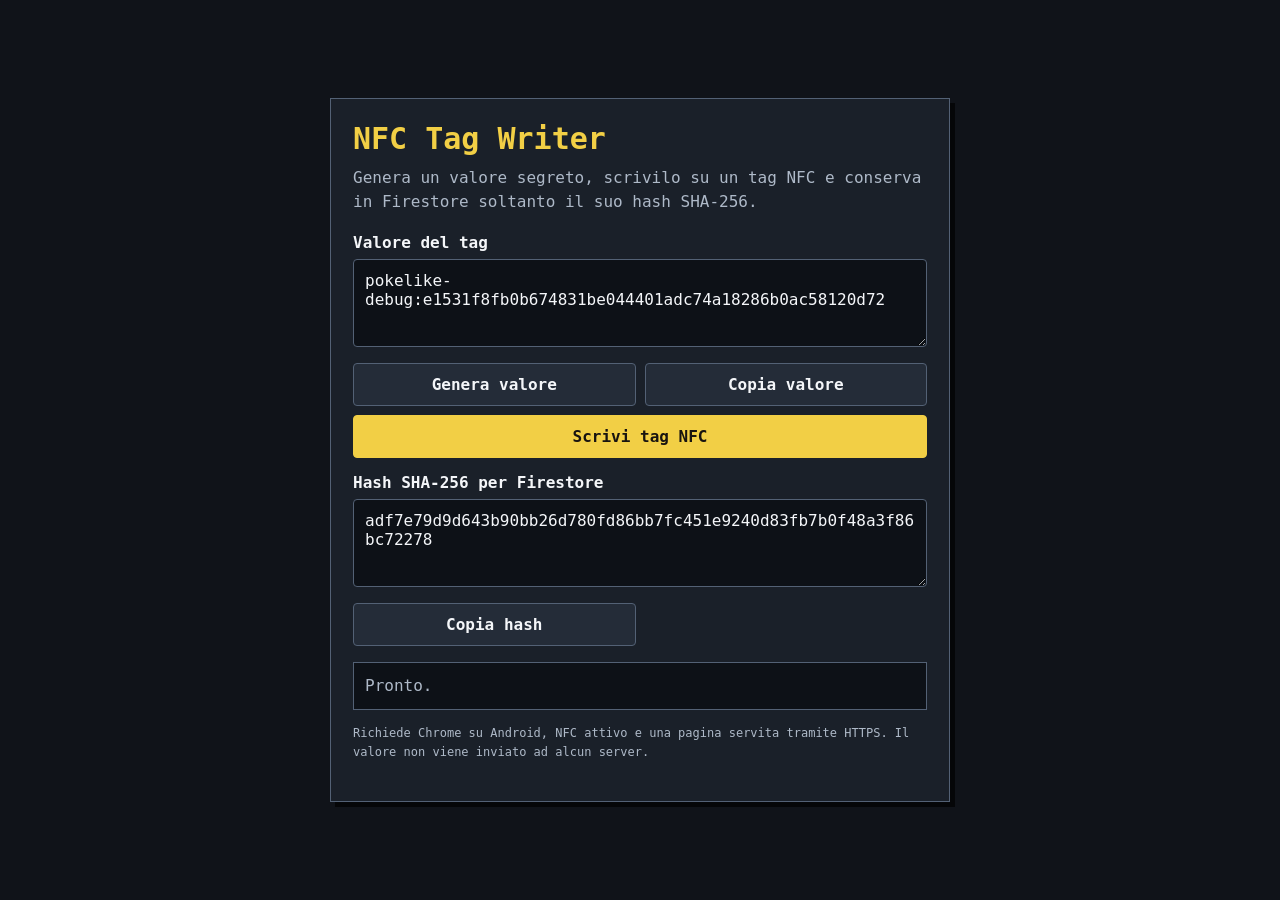
==== nfc-debug-tag.html @ 4909ae55 "add Android NFC debug access and tag writer" ====
<!DOCTYPE html>
<html lang="it">
<head>
  <meta charset="utf-8">
  <meta name="viewport" content="width=device-width, initial-scale=1">
  <meta name="robots" content="noindex,nofollow">
  <title>Pokelike NFC Tag Writer</title>
  <style>
    :root {
      color-scheme: dark;
      --bg: #101319;
      --panel: #1a2029;
      --panel-2: #242c38;
      --border: #536175;
      --text: #f4f6f9;
      --muted: #aeb9c8;
      --accent: #f2cf45;
      --success: #69d58b;
      --danger: #ff7e7e;
    }
    * { box-sizing: border-box; }
    body {
      margin: 0;
      min-height: 100vh;
      display: grid;
      place-items: center;
      padding: 18px;
      background: var(--bg);
      color: var(--text);
      font-family: ui-monospace, SFMono-Regular, Menlo, Consolas, monospace;
    }
    main {
      width: min(100%, 620px);
      padding: 22px;
      border: 1px solid var(--border);
      background: var(--panel);
      box-shadow: 5px 5px 0 #050608;
    }
    h1 {
      margin: 0 0 10px;
      color: var(--accent);
      font-size: clamp(20px, 6vw, 30px);
    }
    p {
      margin: 0 0 18px;
      color: var(--muted);
      line-height: 1.55;
    }
    label {
      display: block;
      margin: 15px 0 7px;
      font-weight: 700;
    }
    textarea, button {
      width: 100%;
      border: 1px solid var(--border);
      border-radius: 4px;
      font: inherit;
    }
    textarea {
      min-height: 88px;
      resize: vertical;
      padding: 11px;
      background: #0d1117;
      color: var(--text);
      overflow-wrap: anywhere;
    }
    .actions {
      display: grid;
      grid-template-columns: 1fr 1fr;
      gap: 9px;
      margin-top: 12px;
    }
    button {
      min-height: 43px;
      padding: 10px 12px;
      cursor: pointer;
      background: var(--panel-2);
      color: var(--text);
      font-weight: 700;
    }
    button.primary {
      grid-column: 1 / -1;
      border-color: var(--accent);
      background: var(--accent);
      color: #181410;
    }
    button:disabled { cursor: not-allowed; opacity: .45; }
    output {
      display: block;
      min-height: 48px;
      margin-top: 16px;
      padding: 11px;
      border: 1px solid var(--border);
      background: #0d1117;
      color: var(--muted);
      line-height: 1.5;
      overflow-wrap: anywhere;
      white-space: pre-wrap;
    }
    output.ok { color: var(--success); border-color: var(--success); }
    output.error { color: var(--danger); border-color: var(--danger); }
    .note { margin-top: 14px; font-size: 12px; }
    @media (max-width: 480px) {
      main { padding: 18px; }
      .actions { grid-template-columns: 1fr; }
      button.primary { grid-column: auto; }
    }
  </style>
</head>
<body>
  <main>
    <h1>NFC Tag Writer</h1>
    <p>
      Genera un valore segreto, scrivilo su un tag NFC e conserva in Firestore
      soltanto il suo hash SHA-256.
    </p>

    <label for="tag-value">Valore del tag</label>
    <textarea id="tag-value" autocomplete="off" spellcheck="false"></textarea>

    <div class="actions">
      <button id="generate" type="button">Genera valore</button>
      <button id="copy-value" type="button">Copia valore</button>
      <button id="write" class="primary" type="button">Scrivi tag NFC</button>
    </div>

    <label for="tag-hash">Hash SHA-256 per Firestore</label>
    <textarea id="tag-hash" readonly></textarea>

    <div class="actions">
      <button id="copy-hash" type="button">Copia hash</button>
    </div>

    <output id="status" aria-live="polite">Pronto.</output>
    <p class="note">
      Richiede Chrome su Android, NFC attivo e una pagina servita tramite HTTPS.
      Il valore non viene inviato ad alcun server.
    </p>
  </main>

  <script>
    const valueInput = document.getElementById('tag-value');
    const hashOutput = document.getElementById('tag-hash');
    const status = document.getElementById('status');
    const writeButton = document.getElementById('write');

    function randomSecret() {
      const bytes = crypto.getRandomValues(new Uint8Array(24));
      const token = [...bytes]
        .map(byte => byte.toString(16).padStart(2, '0'))
        .join('');
      return `pokelike-debug:${token}`;
    }

    async function sha256Hex(value) {
      const data = new TextEncoder().encode(value.trim());
      const digest = await crypto.subtle.digest('SHA-256', data);
      return [...new Uint8Array(digest)]
        .map(byte => byte.toString(16).padStart(2, '0'))
        .join('');
    }

    async function refreshHash() {
      const value = valueInput.value.trim();
      hashOutput.value = value ? await sha256Hex(value) : '';
    }

    async function copyText(value, label) {
      if (!value) return;
      await navigator.clipboard.writeText(value);
      status.className = 'ok';
      status.textContent = `${label} copiato.`;
    }

    document.getElementById('generate').addEventListener('click', async () => {
      valueInput.value = randomSecret();
      await refreshHash();
      status.className = 'ok';
      status.textContent = 'Nuovo valore generato localmente.';
    });

    valueInput.addEventListener('input', refreshHash);
    document.getElementById('copy-value').addEventListener('click', () =>
      copyText(valueInput.value.trim(), 'Valore')
    );
    document.getElementById('copy-hash').addEventListener('click', () =>
      copyText(hashOutput.value, 'Hash')
    );

    writeButton.addEventListener('click', async () => {
      const value = valueInput.value.trim();
      if (!value) {
        status.className = 'error';
        status.textContent = 'Genera o inserisci prima un valore.';
        return;
      }
      if (!('NDEFReader' in window)) {
        status.className = 'error';
        status.textContent = 'Web NFC non disponibile. Usa Chrome su Android tramite HTTPS.';
        return;
      }

      writeButton.disabled = true;
      status.className = '';
      status.textContent = 'Avvicina il tag NFC al telefono...';
      try {
        const writer = new NDEFReader();
        await writer.write({
          records: [{
            recordType: 'text',
            data: value,
            lang: 'en'
          }]
        });
        await refreshHash();
        status.className = 'ok';
        status.textContent = 'Tag scritto correttamente. Aggiungi l’hash a nfcTagHashes in Firestore.';
      } catch (error) {
        status.className = 'error';
        status.textContent = `Scrittura non riuscita: ${error.message || error}`;
      } finally {
        writeButton.disabled = false;
      }
    });

    valueInput.value = randomSecret();
    refreshHash();
  </script>
</body>
</html>
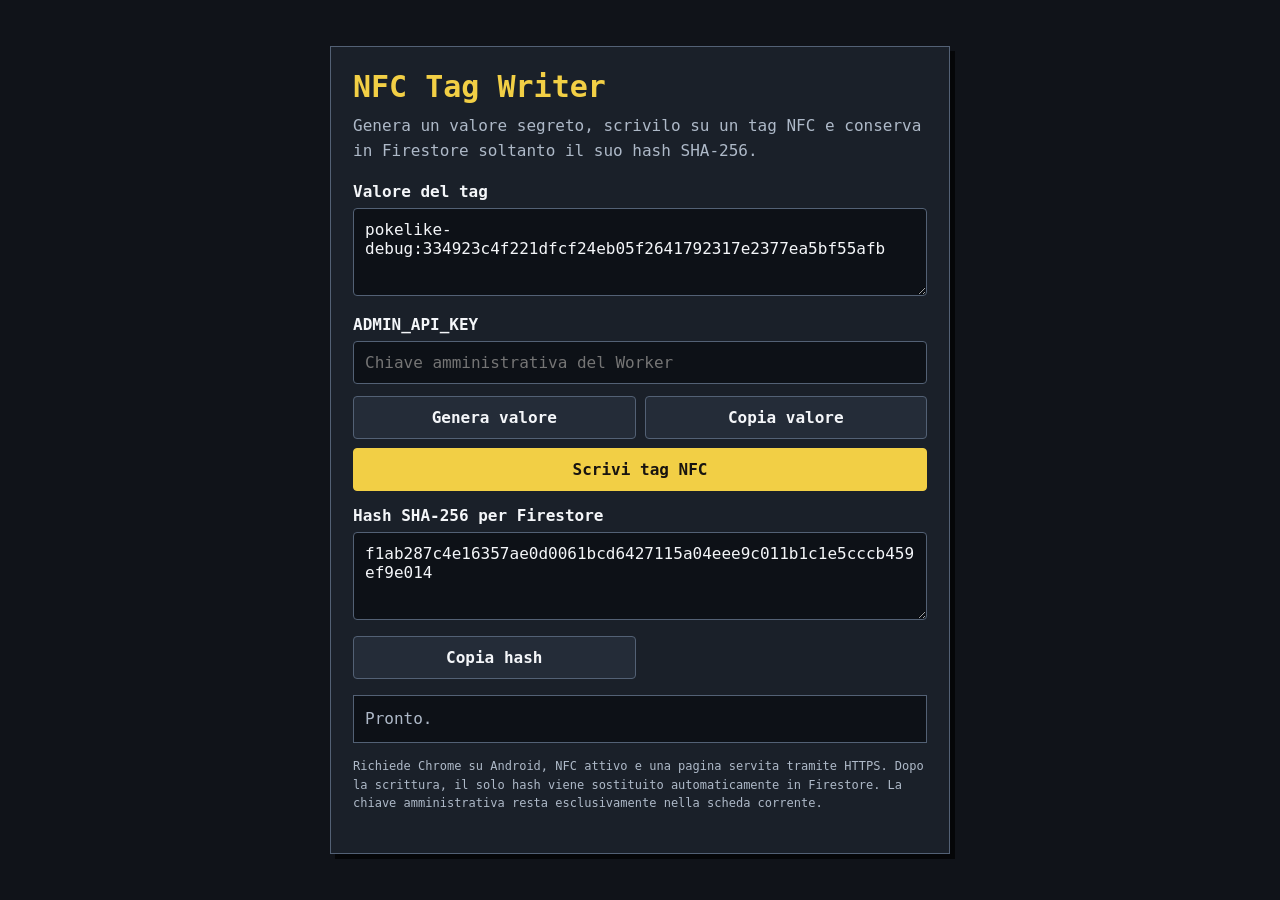
==== commit 9f73dd6e: "refine Android run UI and NFC debug setup" ====
--- a/nfc-debug-tag.html
+++ b/nfc-debug-tag.html
@@ -51,19 +51,23 @@
       margin: 15px 0 7px;
       font-weight: 700;
     }
-    textarea, button {
+    textarea, input, button {
       width: 100%;
       border: 1px solid var(--border);
       border-radius: 4px;
       font: inherit;
     }
-    textarea {
+    textarea, input {
       min-height: 88px;
       resize: vertical;
       padding: 11px;
       background: #0d1117;
       color: var(--text);
       overflow-wrap: anywhere;
+    }
+    input {
+      min-height: 43px;
+      resize: none;
     }
     .actions {
       display: grid;
@@ -119,6 +123,10 @@
     <label for="tag-value">Valore del tag</label>
     <textarea id="tag-value" autocomplete="off" spellcheck="false"></textarea>
 
+    <label for="admin-key">ADMIN_API_KEY</label>
+    <input id="admin-key" type="password" autocomplete="off"
+      placeholder="Chiave amministrativa del Worker">
+
     <div class="actions">
       <button id="generate" type="button">Genera valore</button>
       <button id="copy-value" type="button">Copia valore</button>
@@ -135,7 +143,8 @@
     <output id="status" aria-live="polite">Pronto.</output>
     <p class="note">
       Richiede Chrome su Android, NFC attivo e una pagina servita tramite HTTPS.
-      Il valore non viene inviato ad alcun server.
+      Dopo la scrittura, il solo hash viene sostituito automaticamente in Firestore.
+      La chiave amministrativa resta esclusivamente nella scheda corrente.
     </p>
   </main>
 
@@ -144,6 +153,11 @@
     const hashOutput = document.getElementById('tag-hash');
     const status = document.getElementById('status');
     const writeButton = document.getElementById('write');
+    const adminKeyInput = document.getElementById('admin-key');
+    const workerUrl =
+      'https://pokemin-save-recovery.montefortefrancesco50.workers.dev';
+
+    adminKeyInput.value = sessionStorage.getItem('pokelike_nfc_admin_key') || '';
 
     function randomSecret() {
       const bytes = crypto.getRandomValues(new Uint8Array(24));
@@ -164,6 +178,26 @@
     async function refreshHash() {
       const value = valueInput.value.trim();
       hashOutput.value = value ? await sha256Hex(value) : '';
+    }
+
+    async function updateFirestoreTagHash(tagHash) {
+      const adminKey = adminKeyInput.value.trim();
+      if (!adminKey) throw new Error('Inserisci ADMIN_API_KEY.');
+      sessionStorage.setItem('pokelike_nfc_admin_key', adminKey);
+
+      const response = await fetch(`${workerUrl}/admin/debug-nfc`, {
+        method: 'POST',
+        headers: {
+          'Authorization': `Bearer ${adminKey}`,
+          'Content-Type': 'application/json'
+        },
+        body: JSON.stringify({ tagHash })
+      });
+      const data = await response.json().catch(() => ({}));
+      if (!response.ok) {
+        throw new Error(data.error || `Aggiornamento Firestore fallito (${response.status}).`);
+      }
+      return data;
     }
 
     async function copyText(value, label) {
@@ -193,6 +227,12 @@
       if (!value) {
         status.className = 'error';
         status.textContent = 'Genera o inserisci prima un valore.';
+        return;
+      }
+      if (!adminKeyInput.value.trim()) {
+        status.className = 'error';
+        status.textContent = 'Inserisci ADMIN_API_KEY prima di scrivere il tag.';
+        adminKeyInput.focus();
         return;
       }
       if (!('NDEFReader' in window)) {
@@ -214,8 +254,10 @@
           }]
         });
         await refreshHash();
+        status.textContent = 'Tag scritto. Aggiornamento Firestore...';
+        await updateFirestoreTagHash(hashOutput.value);
         status.className = 'ok';
-        status.textContent = 'Tag scritto correttamente. Aggiungi l’hash a nfcTagHashes in Firestore.';
+        status.textContent = 'Tag scritto e autorizzazione Firestore aggiornata correttamente.';
       } catch (error) {
         status.className = 'error';
         status.textContent = `Scrittura non riuscita: ${error.message || error}`;
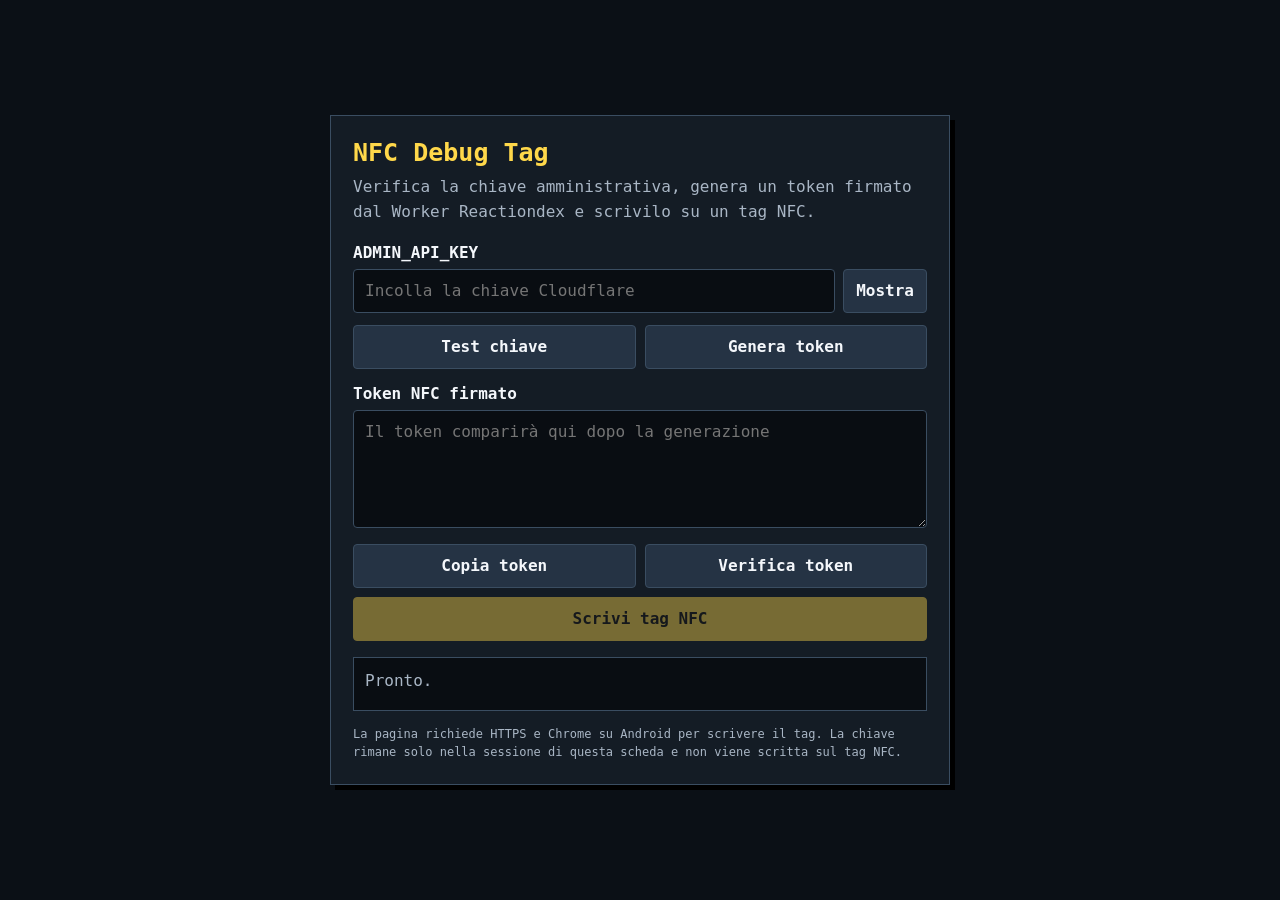
==== commit 6f738075: "update Android NFC debug flow" ====
--- a/nfc-debug-tag.html
+++ b/nfc-debug-tag.html
@@ -2,29 +2,30 @@
 <html lang="it">
 <head>
   <meta charset="utf-8">
-  <meta name="viewport" content="width=device-width, initial-scale=1">
+  <meta name="viewport" content="width=device-width, initial-scale=1, viewport-fit=cover">
   <meta name="robots" content="noindex,nofollow">
-  <title>Pokelike NFC Tag Writer</title>
+  <title>Pokelike NFC Debug Tag</title>
   <style>
     :root {
       color-scheme: dark;
-      --bg: #101319;
-      --panel: #1a2029;
-      --panel-2: #242c38;
-      --border: #536175;
-      --text: #f4f6f9;
-      --muted: #aeb9c8;
-      --accent: #f2cf45;
-      --success: #69d58b;
-      --danger: #ff7e7e;
+      --bg: #0b1016;
+      --panel: #141c25;
+      --field: #090d12;
+      --line: #3a4d61;
+      --text: #f4f7fb;
+      --muted: #a9b6c5;
+      --yellow: #ffd84a;
+      --green: #69d58b;
+      --red: #ff7c7c;
     }
     * { box-sizing: border-box; }
     body {
+      min-height: 100vh;
       margin: 0;
-      min-height: 100vh;
+      padding: max(18px, env(safe-area-inset-top)) 16px
+        max(18px, env(safe-area-inset-bottom));
       display: grid;
       place-items: center;
-      padding: 18px;
       background: var(--bg);
       color: var(--text);
       font-family: ui-monospace, SFMono-Regular, Menlo, Consolas, monospace;
@@ -32,242 +33,304 @@
     main {
       width: min(100%, 620px);
       padding: 22px;
-      border: 1px solid var(--border);
+      border: 1px solid var(--line);
       background: var(--panel);
-      box-shadow: 5px 5px 0 #050608;
-    }
-    h1 {
-      margin: 0 0 10px;
-      color: var(--accent);
-      font-size: clamp(20px, 6vw, 30px);
-    }
-    p {
-      margin: 0 0 18px;
-      color: var(--muted);
-      line-height: 1.55;
-    }
-    label {
-      display: block;
-      margin: 15px 0 7px;
-      font-weight: 700;
-    }
-    textarea, input, button {
+      box-shadow: 5px 5px 0 #000;
+    }
+    h1 { margin: 0 0 8px; color: var(--yellow); font-size: 25px; }
+    p { margin: 0 0 18px; color: var(--muted); line-height: 1.55; }
+    label { display: block; margin: 15px 0 7px; font-weight: 700; }
+    input, textarea, button {
       width: 100%;
-      border: 1px solid var(--border);
+      border: 1px solid var(--line);
       border-radius: 4px;
       font: inherit;
     }
-    textarea, input {
-      min-height: 88px;
+    input, textarea {
+      padding: 11px;
+      background: var(--field);
+      color: var(--text);
+    }
+    input { min-height: 44px; }
+    textarea {
+      min-height: 118px;
       resize: vertical;
-      padding: 11px;
-      background: #0d1117;
+      overflow-wrap: anywhere;
+    }
+    button {
+      min-height: 44px;
+      padding: 10px 12px;
+      cursor: pointer;
+      background: #253344;
       color: var(--text);
-      overflow-wrap: anywhere;
-    }
-    input {
-      min-height: 43px;
-      resize: none;
-    }
+      font-weight: 700;
+    }
+    button.primary {
+      border-color: var(--yellow);
+      background: var(--yellow);
+      color: #181410;
+    }
+    button:disabled { cursor: not-allowed; opacity: .42; }
+    .key-row {
+      display: grid;
+      grid-template-columns: minmax(0, 1fr) auto;
+      gap: 8px;
+    }
+    .key-row button { width: auto; min-width: 74px; }
     .actions {
       display: grid;
       grid-template-columns: 1fr 1fr;
       gap: 9px;
       margin-top: 12px;
     }
-    button {
-      min-height: 43px;
-      padding: 10px 12px;
-      cursor: pointer;
-      background: var(--panel-2);
-      color: var(--text);
-      font-weight: 700;
-    }
-    button.primary {
-      grid-column: 1 / -1;
-      border-color: var(--accent);
-      background: var(--accent);
-      color: #181410;
-    }
-    button:disabled { cursor: not-allowed; opacity: .45; }
+    .actions .wide { grid-column: 1 / -1; }
     output {
       display: block;
-      min-height: 48px;
+      min-height: 54px;
       margin-top: 16px;
       padding: 11px;
-      border: 1px solid var(--border);
-      background: #0d1117;
+      border: 1px solid var(--line);
+      background: var(--field);
       color: var(--muted);
       line-height: 1.5;
       overflow-wrap: anywhere;
       white-space: pre-wrap;
     }
-    output.ok { color: var(--success); border-color: var(--success); }
-    output.error { color: var(--danger); border-color: var(--danger); }
-    .note { margin-top: 14px; font-size: 12px; }
+    output.ok { color: var(--green); border-color: var(--green); }
+    output.error { color: var(--red); border-color: var(--red); }
+    .note { margin: 14px 0 0; font-size: 12px; }
     @media (max-width: 480px) {
-      main { padding: 18px; }
+      main { padding: 17px; }
       .actions { grid-template-columns: 1fr; }
-      button.primary { grid-column: auto; }
+      .actions .wide { grid-column: auto; }
     }
   </style>
 </head>
 <body>
   <main>
-    <h1>NFC Tag Writer</h1>
+    <h1>NFC Debug Tag</h1>
     <p>
-      Genera un valore segreto, scrivilo su un tag NFC e conserva in Firestore
-      soltanto il suo hash SHA-256.
+      Verifica la chiave amministrativa, genera un token firmato dal Worker
+      Reactiondex e scrivilo su un tag NFC.
     </p>
 
-    <label for="tag-value">Valore del tag</label>
-    <textarea id="tag-value" autocomplete="off" spellcheck="false"></textarea>
-
     <label for="admin-key">ADMIN_API_KEY</label>
-    <input id="admin-key" type="password" autocomplete="off"
-      placeholder="Chiave amministrativa del Worker">
+    <div class="key-row">
+      <input id="admin-key" type="password" autocomplete="off"
+        placeholder="Incolla la chiave Cloudflare">
+      <button id="toggle-key" type="button">Mostra</button>
+    </div>
 
     <div class="actions">
-      <button id="generate" type="button">Genera valore</button>
-      <button id="copy-value" type="button">Copia valore</button>
-      <button id="write" class="primary" type="button">Scrivi tag NFC</button>
+      <button id="test-key" type="button">Test chiave</button>
+      <button id="generate" type="button">Genera token</button>
     </div>
 
-    <label for="tag-hash">Hash SHA-256 per Firestore</label>
-    <textarea id="tag-hash" readonly></textarea>
+    <label for="tag-value">Token NFC firmato</label>
+    <textarea id="tag-value" readonly spellcheck="false"
+      placeholder="Il token comparirà qui dopo la generazione"></textarea>
 
     <div class="actions">
-      <button id="copy-hash" type="button">Copia hash</button>
+      <button id="copy-value" type="button">Copia token</button>
+      <button id="verify" type="button">Verifica token</button>
+      <button id="write" class="primary wide" type="button" disabled>
+        Scrivi tag NFC
+      </button>
     </div>
 
     <output id="status" aria-live="polite">Pronto.</output>
     <p class="note">
-      Richiede Chrome su Android, NFC attivo e una pagina servita tramite HTTPS.
-      Dopo la scrittura, il solo hash viene sostituito automaticamente in Firestore.
-      La chiave amministrativa resta esclusivamente nella scheda corrente.
+      La pagina richiede HTTPS e Chrome su Android per scrivere il tag.
+      La chiave rimane solo nella sessione di questa scheda e non viene scritta
+      sul tag NFC.
     </p>
   </main>
 
   <script>
-    const valueInput = document.getElementById('tag-value');
-    const hashOutput = document.getElementById('tag-hash');
-    const status = document.getElementById('status');
-    const writeButton = document.getElementById('write');
-    const adminKeyInput = document.getElementById('admin-key');
-    const workerUrl =
-      'https://pokemin-save-recovery.montefortefrancesco50.workers.dev';
-
-    adminKeyInput.value = sessionStorage.getItem('pokelike_nfc_admin_key') || '';
-
-    function randomSecret() {
-      const bytes = crypto.getRandomValues(new Uint8Array(24));
-      const token = [...bytes]
-        .map(byte => byte.toString(16).padStart(2, '0'))
-        .join('');
-      return `pokelike-debug:${token}`;
-    }
-
-    async function sha256Hex(value) {
-      const data = new TextEncoder().encode(value.trim());
-      const digest = await crypto.subtle.digest('SHA-256', data);
-      return [...new Uint8Array(digest)]
-        .map(byte => byte.toString(16).padStart(2, '0'))
-        .join('');
-    }
-
-    async function refreshHash() {
-      const value = valueInput.value.trim();
-      hashOutput.value = value ? await sha256Hex(value) : '';
-    }
-
-    async function updateFirestoreTagHash(tagHash) {
-      const adminKey = adminKeyInput.value.trim();
-      if (!adminKey) throw new Error('Inserisci ADMIN_API_KEY.');
-      sessionStorage.setItem('pokelike_nfc_admin_key', adminKey);
-
-      const response = await fetch(`${workerUrl}/admin/debug-nfc`, {
-        method: 'POST',
-        headers: {
-          'Authorization': `Bearer ${adminKey}`,
-          'Content-Type': 'application/json'
-        },
-        body: JSON.stringify({ tagHash })
+    (() => {
+      'use strict';
+
+      const WORKER_URL =
+        'https://proud-mouse-eb9f.reactiondex-rx.workers.dev';
+      const keyInput = document.getElementById('admin-key');
+      const tokenInput = document.getElementById('tag-value');
+      const status = document.getElementById('status');
+      const testButton = document.getElementById('test-key');
+      const generateButton = document.getElementById('generate');
+      const verifyButton = document.getElementById('verify');
+      const writeButton = document.getElementById('write');
+
+      keyInput.value = sessionStorage.getItem('pokelike_nfc_admin_key') || '';
+
+      function setStatus(message, type = '') {
+        status.className = type;
+        status.textContent = message;
+      }
+
+      function normalizeKey() {
+        let value = keyInput.value.trim();
+        value = value.replace(/^Authorization:\s*Bearer\s+/i, '');
+        value = value.replace(/^Bearer\s+/i, '');
+        value = value.replace(/^['"]|['"]$/g, '').trim();
+        keyInput.value = value;
+        return value;
+      }
+
+      async function readResponse(response) {
+        const text = await response.text();
+        let data = {};
+        try { data = text ? JSON.parse(text) : {}; } catch {}
+        if (!response.ok) {
+          throw new Error(data.error || `Errore Worker (${response.status})`);
+        }
+        return data;
+      }
+
+      async function createToken() {
+        const key = normalizeKey();
+        if (!key) throw new Error('Inserisci ADMIN_API_KEY.');
+
+        const response = await fetch(`${WORKER_URL}/admin/debug-nfc/token`, {
+          method: 'POST',
+          mode: 'cors',
+          cache: 'no-store',
+          headers: {
+            'Authorization': `Bearer ${key}`,
+            'Content-Type': 'application/json'
+          },
+          body: '{}'
+        });
+        const data = await readResponse(response);
+        if (!data.tagValue) throw new Error('Il Worker non ha restituito il token.');
+        sessionStorage.setItem('pokelike_nfc_admin_key', key);
+        return data.tagValue;
+      }
+
+      async function verifyToken(token) {
+        const response = await fetch(`${WORKER_URL}/debug-nfc/verify`, {
+          method: 'POST',
+          mode: 'cors',
+          cache: 'no-store',
+          headers: { 'Content-Type': 'application/json' },
+          body: JSON.stringify({ tagValue: token })
+        });
+        const data = await readResponse(response);
+        return data.valid === true;
+      }
+
+      async function generateAndVerify(showToken = true) {
+        const token = await createToken();
+        const valid = await verifyToken(token);
+        if (!valid) throw new Error('Il token è stato generato ma non risulta valido.');
+        if (showToken) tokenInput.value = token;
+        writeButton.disabled = false;
+        return token;
+      }
+
+      async function withBusy(buttons, task) {
+        buttons.forEach(button => { button.disabled = true; });
+        try {
+          return await task();
+        } finally {
+          buttons.forEach(button => {
+            button.disabled = button === writeButton && !tokenInput.value.trim();
+          });
+        }
+      }
+
+      document.getElementById('toggle-key').addEventListener('click', event => {
+        const visible = keyInput.type === 'text';
+        keyInput.type = visible ? 'password' : 'text';
+        event.currentTarget.textContent = visible ? 'Mostra' : 'Nascondi';
       });
-      const data = await response.json().catch(() => ({}));
-      if (!response.ok) {
-        throw new Error(data.error || `Aggiornamento Firestore fallito (${response.status}).`);
-      }
-      return data;
-    }
-
-    async function copyText(value, label) {
-      if (!value) return;
-      await navigator.clipboard.writeText(value);
-      status.className = 'ok';
-      status.textContent = `${label} copiato.`;
-    }
-
-    document.getElementById('generate').addEventListener('click', async () => {
-      valueInput.value = randomSecret();
-      await refreshHash();
-      status.className = 'ok';
-      status.textContent = 'Nuovo valore generato localmente.';
-    });
-
-    valueInput.addEventListener('input', refreshHash);
-    document.getElementById('copy-value').addEventListener('click', () =>
-      copyText(valueInput.value.trim(), 'Valore')
-    );
-    document.getElementById('copy-hash').addEventListener('click', () =>
-      copyText(hashOutput.value, 'Hash')
-    );
-
-    writeButton.addEventListener('click', async () => {
-      const value = valueInput.value.trim();
-      if (!value) {
-        status.className = 'error';
-        status.textContent = 'Genera o inserisci prima un valore.';
-        return;
-      }
-      if (!adminKeyInput.value.trim()) {
-        status.className = 'error';
-        status.textContent = 'Inserisci ADMIN_API_KEY prima di scrivere il tag.';
-        adminKeyInput.focus();
-        return;
-      }
-      if (!('NDEFReader' in window)) {
-        status.className = 'error';
-        status.textContent = 'Web NFC non disponibile. Usa Chrome su Android tramite HTTPS.';
-        return;
-      }
-
-      writeButton.disabled = true;
-      status.className = '';
-      status.textContent = 'Avvicina il tag NFC al telefono...';
-      try {
-        const writer = new NDEFReader();
-        await writer.write({
-          records: [{
-            recordType: 'text',
-            data: value,
-            lang: 'en'
-          }]
-        });
-        await refreshHash();
-        status.textContent = 'Tag scritto. Aggiornamento Firestore...';
-        await updateFirestoreTagHash(hashOutput.value);
-        status.className = 'ok';
-        status.textContent = 'Tag scritto e autorizzazione Firestore aggiornata correttamente.';
-      } catch (error) {
-        status.className = 'error';
-        status.textContent = `Scrittura non riuscita: ${error.message || error}`;
-      } finally {
-        writeButton.disabled = false;
-      }
-    });
-
-    valueInput.value = randomSecret();
-    refreshHash();
+
+      testButton.addEventListener('click', () => withBusy(
+        [testButton, generateButton, writeButton],
+        async () => {
+          setStatus('Verifica della chiave in corso...');
+          await generateAndVerify(false);
+          tokenInput.value = '';
+          writeButton.disabled = true;
+          setStatus('Chiave valida. Il Worker Reactiondex risponde correttamente.', 'ok');
+        }
+      ).catch(error => {
+        setStatus(
+          `${error.message}\nOrigine pagina: ${location.origin}\nWorker: ${WORKER_URL}`,
+          'error'
+        );
+      }));
+
+      generateButton.addEventListener('click', () => withBusy(
+        [testButton, generateButton, writeButton],
+        async () => {
+          setStatus('Generazione e verifica del token...');
+          await generateAndVerify(true);
+          setStatus('Token valido e pronto per la scrittura.', 'ok');
+        }
+      ).catch(error => {
+        tokenInput.value = '';
+        writeButton.disabled = true;
+        setStatus(error.message, 'error');
+      }));
+
+      verifyButton.addEventListener('click', async () => {
+        const token = tokenInput.value.trim();
+        if (!token) return setStatus('Genera prima un token.', 'error');
+        verifyButton.disabled = true;
+        try {
+          setStatus('Verifica del token...');
+          const valid = await verifyToken(token);
+          writeButton.disabled = !valid;
+          setStatus(
+            valid ? 'Token valido.' : 'Token non valido o scaduto.',
+            valid ? 'ok' : 'error'
+          );
+        } catch (error) {
+          writeButton.disabled = true;
+          setStatus(error.message, 'error');
+        } finally {
+          verifyButton.disabled = false;
+        }
+      });
+
+      document.getElementById('copy-value').addEventListener('click', async () => {
+        const token = tokenInput.value.trim();
+        if (!token) return setStatus('Nessun token da copiare.', 'error');
+        try {
+          await navigator.clipboard.writeText(token);
+          setStatus('Token copiato.', 'ok');
+        } catch {
+          tokenInput.select();
+          document.execCommand('copy');
+          setStatus('Token copiato.', 'ok');
+        }
+      });
+
+      writeButton.addEventListener('click', async () => {
+        const token = tokenInput.value.trim();
+        if (!token) return setStatus('Genera prima un token.', 'error');
+        if (!('NDEFReader' in window)) {
+          return setStatus(
+            'Web NFC non disponibile. Apri questa pagina HTTPS con Chrome su Android.',
+            'error'
+          );
+        }
+
+        writeButton.disabled = true;
+        try {
+          setStatus('Avvicina il tag NFC al telefono...');
+          const writer = new NDEFReader();
+          await writer.write({
+            records: [{ recordType: 'text', data: token, lang: 'en' }]
+          });
+          setStatus('Tag NFC scritto correttamente.', 'ok');
+        } catch (error) {
+          setStatus(`Scrittura non riuscita: ${error.message || error}`, 'error');
+        } finally {
+          writeButton.disabled = false;
+        }
+      });
+    })();
   </script>
 </body>
 </html>
